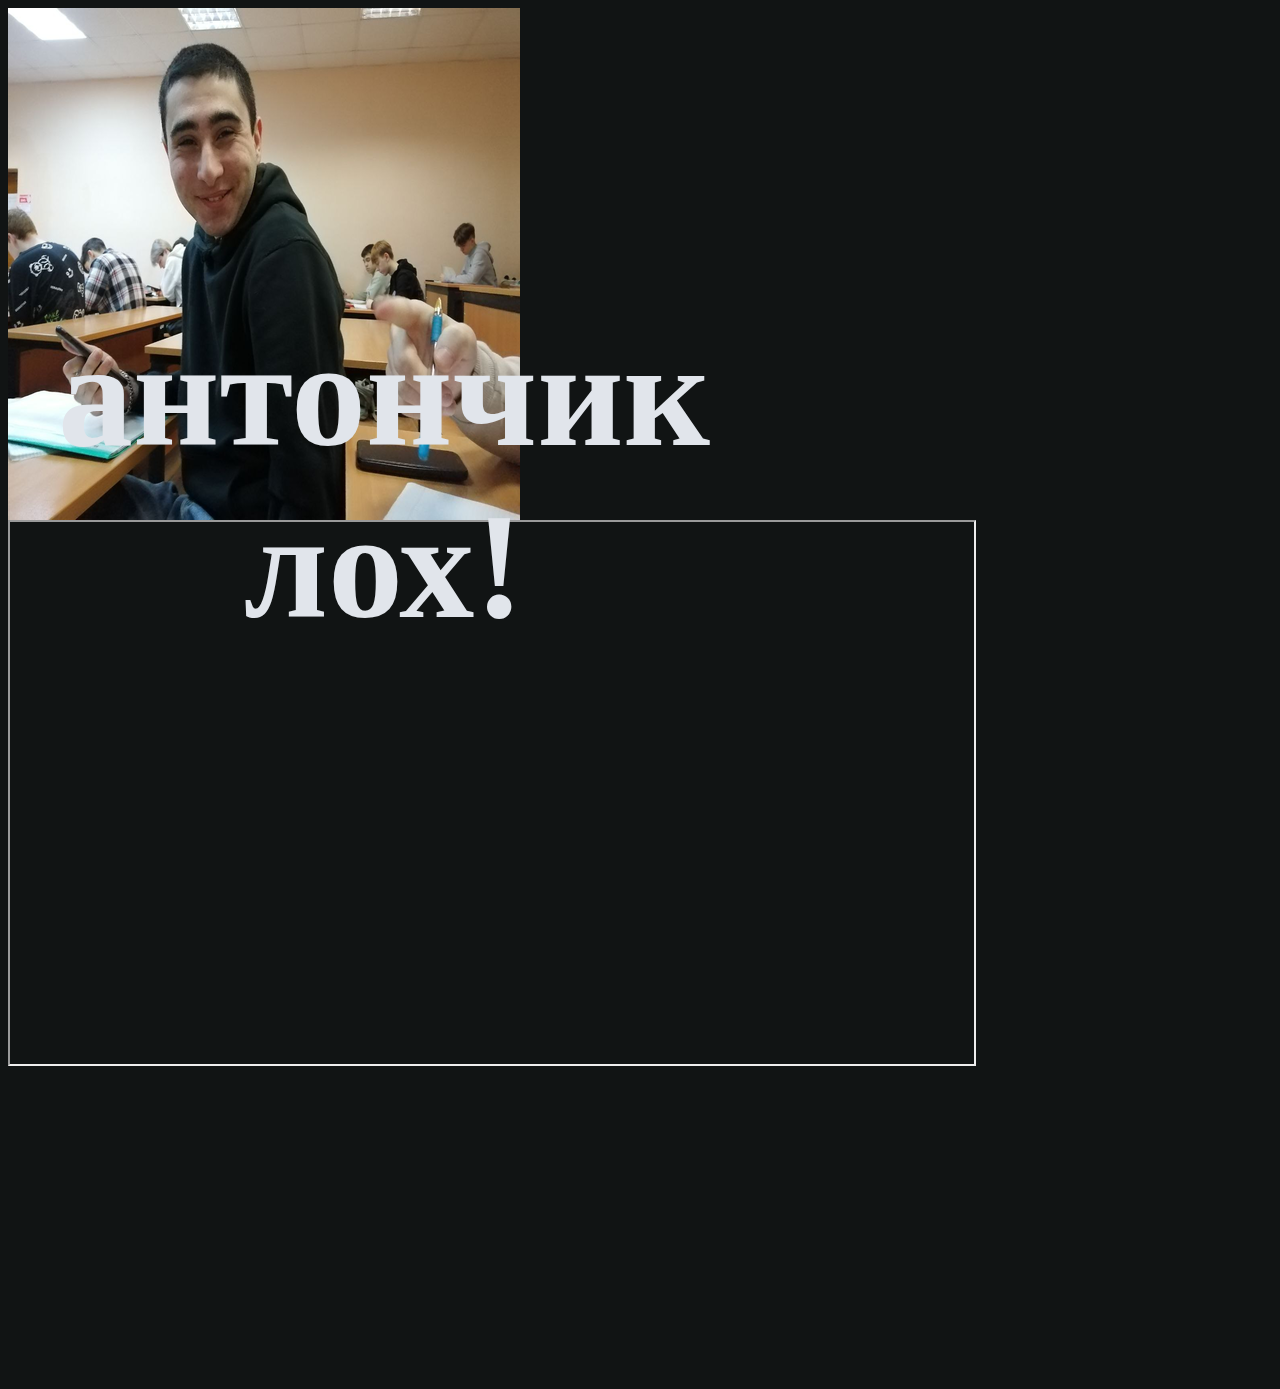
==== index.html @ d5cd3438 "Update index.html" ====
<html>

<head>
	<!-- <meta http-equiv="refresh" content="0; URL=http://www.example.com/" /> -->
	<meta http-equiv="Content-Type" content="text/html; charset=utf-8">
	<title>CSS Test</title>
	<link href="css/teststyle.css" rel="stylesheet" type="text/css">
</head>

<body bgcolor="#111414">
	<h1 class="test">антончик лох!</h1>
	<img src="img/imgonline-com-ua-Resize-nvPiNP4NtCViO.png">
        <iframe width="964" height="542" allow="encrypted-media" allowfullscreen="true" gesture="media" src="https://odysseus.ctc.ru/player/1901/515068"></iframe>
        <iframe width="560" height="315" src="//www.1tv.ru/embed/446581:11" allow="encrypted-media" frameborder="0" allowfullscreen></iframe>
</body>

</html>
---- css/teststyle.css ----
* {
    color: #1d72f2;
}

.test {
    color: #e1e5eb;
    font-size: 150;
    font-family: Verdana;
    text-align: center;
    position: absolute;
    top: 23%;
    right: 40%;
}
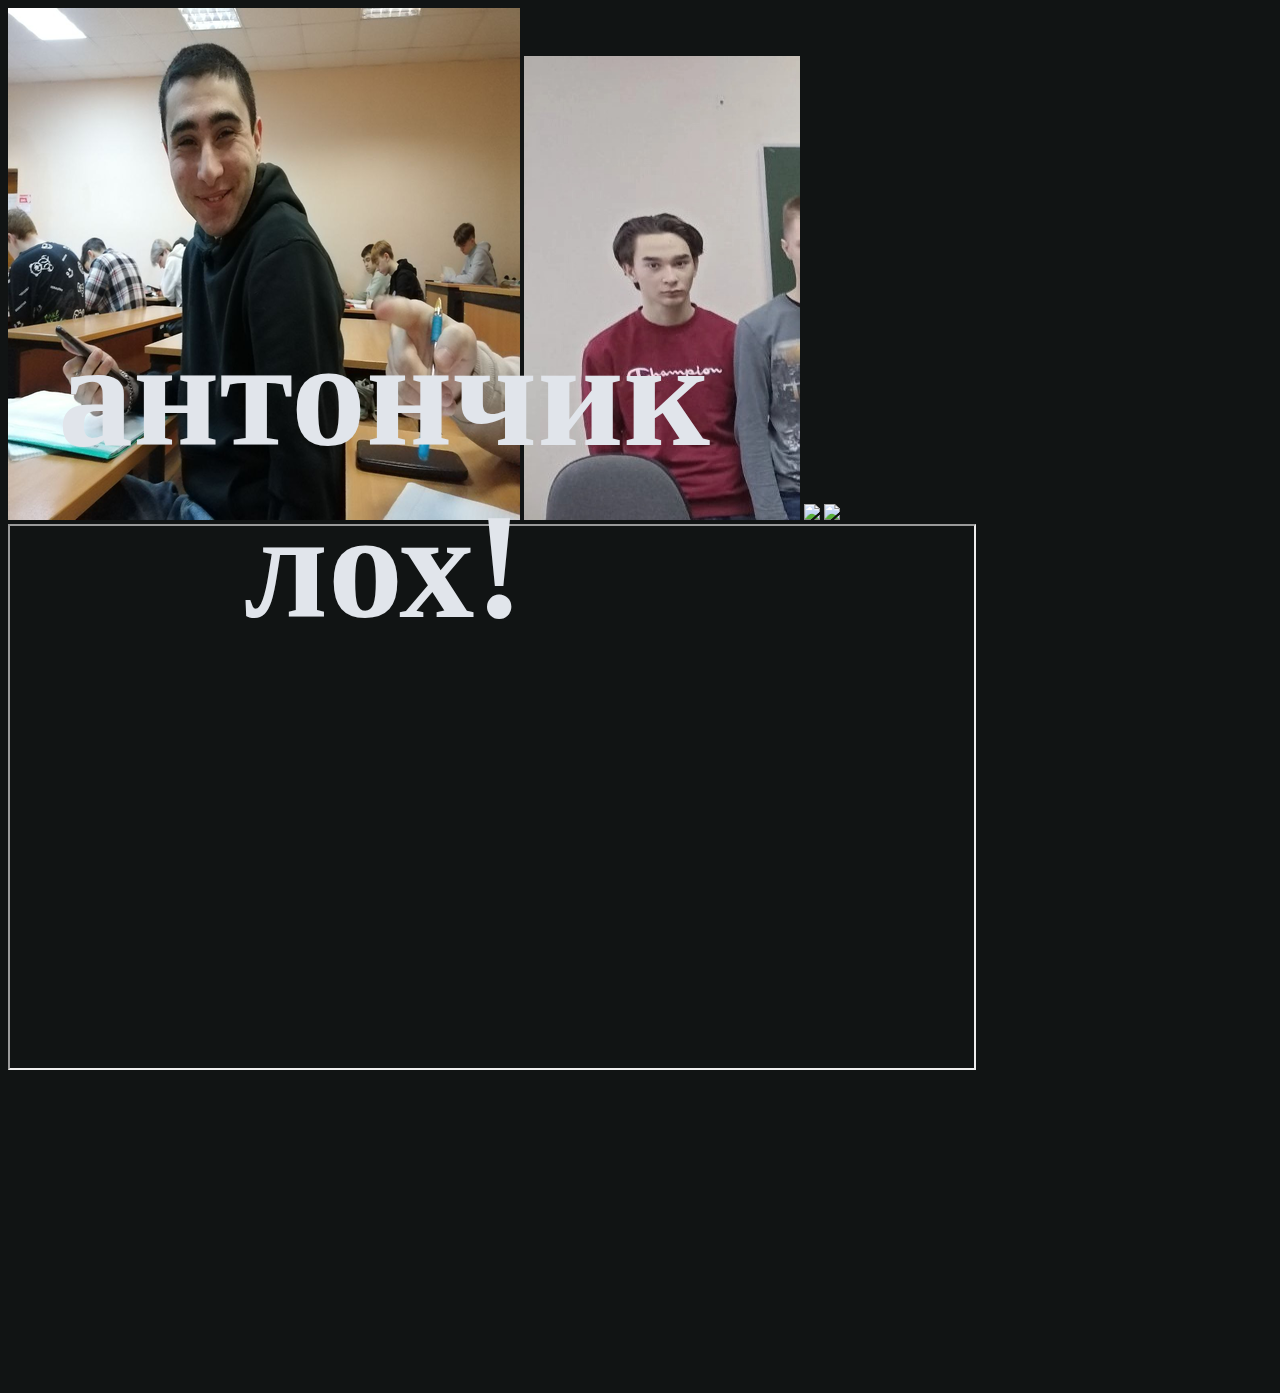
==== commit f37afaaf: "Update index.html" ====
--- a/index.html
+++ b/index.html
@@ -10,6 +10,10 @@
 <body bgcolor="#111414">
 	<h1 class="test">антончик лох!</h1>
 	<img src="img/imgonline-com-ua-Resize-nvPiNP4NtCViO.png">
+        <img src="img/IMG-20221114-105208.jpg">
+        <img src="img/imgonline-com-ua-Resize-Zxpe9UoWs1.png>
+        <img src="img/salute-colonel-ruffs.gif">
+        <img src="img/">
         <iframe width="964" height="542" allow="encrypted-media" allowfullscreen="true" gesture="media" src="https://odysseus.ctc.ru/player/1901/515068"></iframe>
         <iframe width="560" height="315" src="//www.1tv.ru/embed/446581:11" allow="encrypted-media" frameborder="0" allowfullscreen></iframe>
 </body>
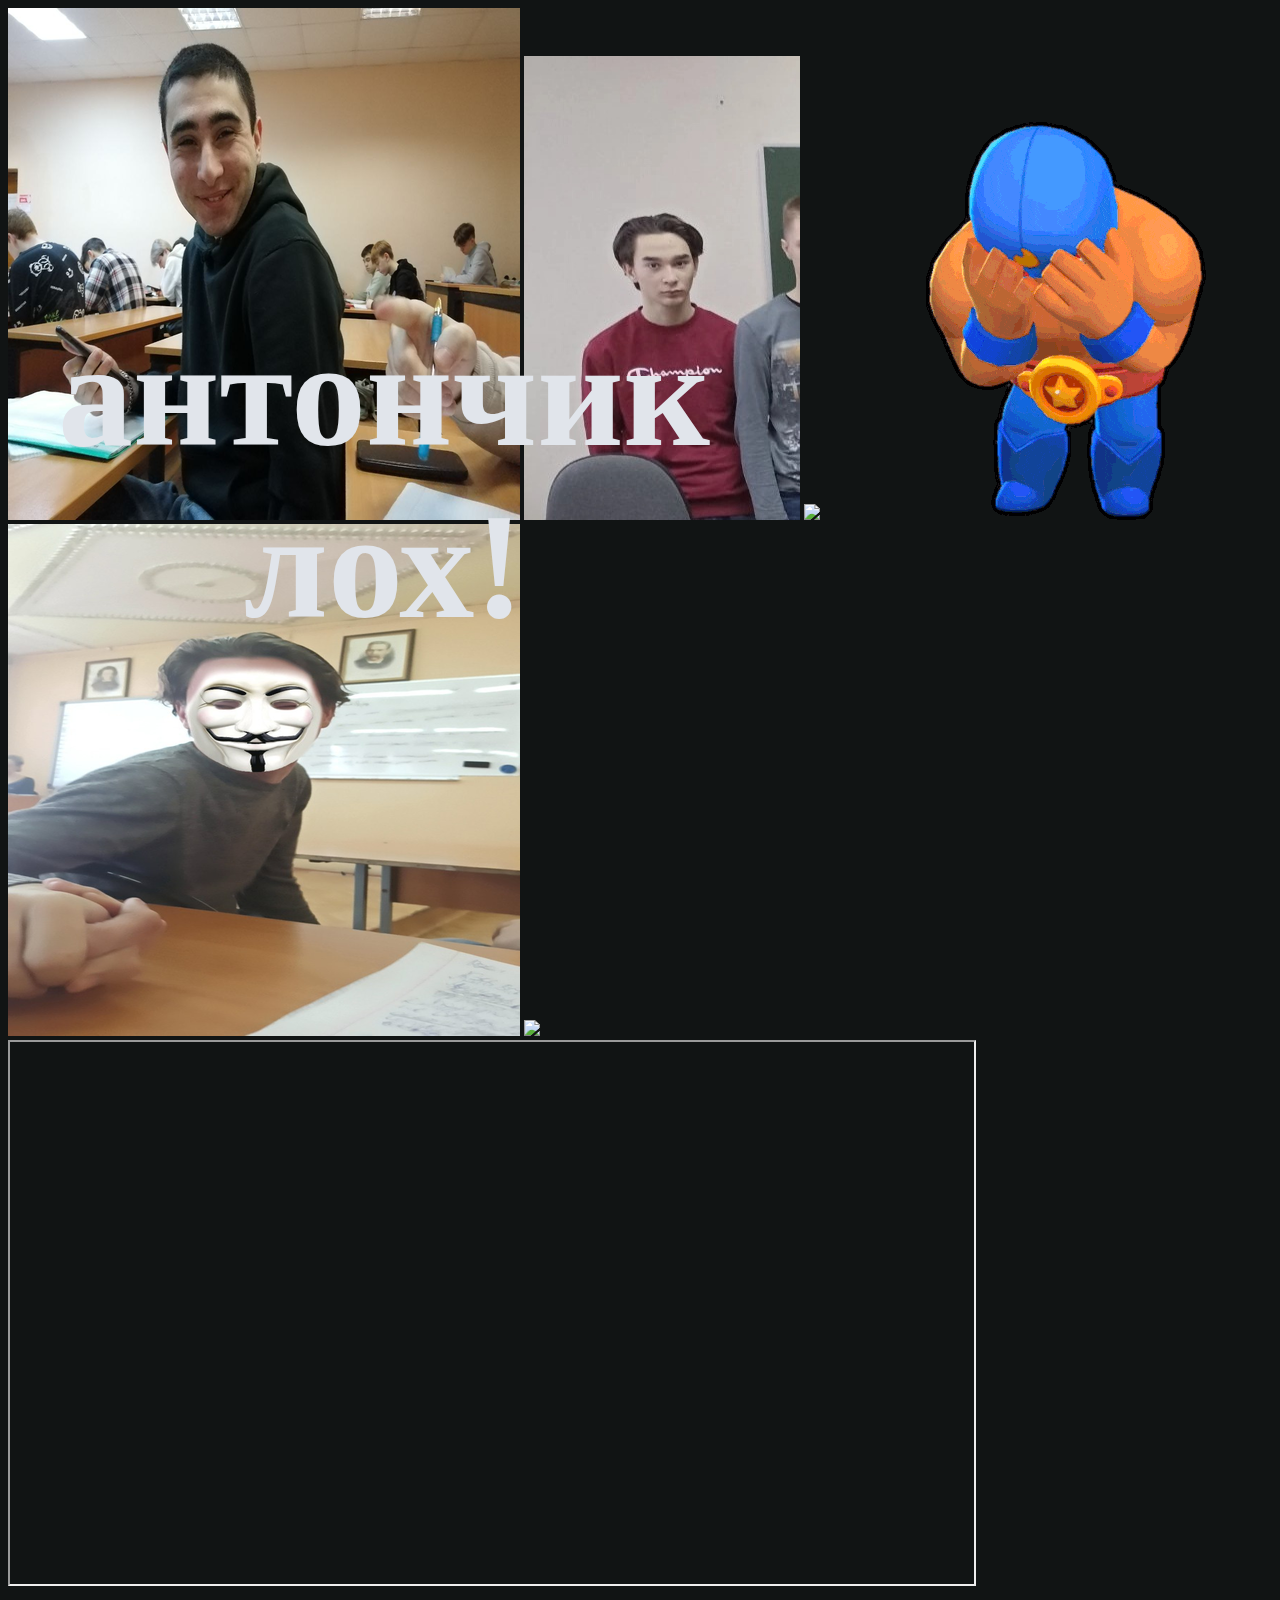
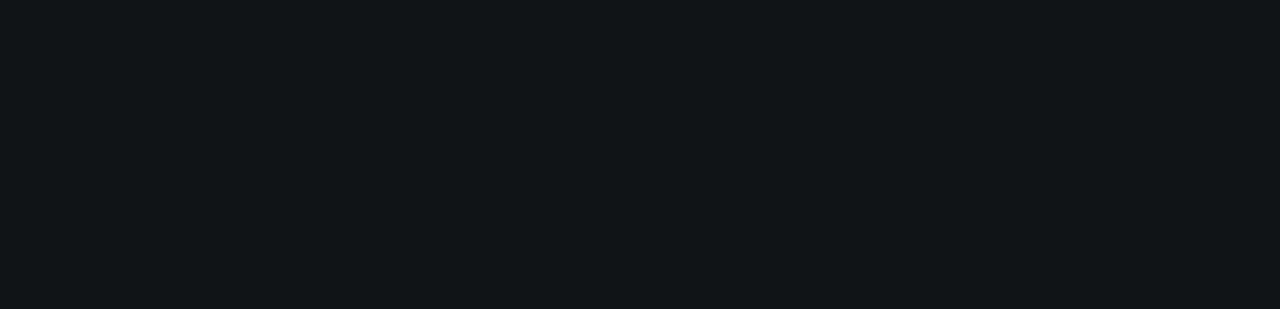
==== commit 1b849e4a: "Update index.html" ====
--- a/index.html
+++ b/index.html
@@ -13,7 +13,9 @@
         <img src="img/IMG-20221114-105208.jpg">
         <img src="img/imgonline-com-ua-Resize-Zxpe9UoWs1.png>
         <img src="img/salute-colonel-ruffs.gif">
-        <img src="img/">
+        <img src="img/crying-sad.gif">
+        <img src="img/imgonline-com-ua-Resize-W691c82g9dbXmDx.png">
+        <img src="running-hurry.gif">
         <iframe width="964" height="542" allow="encrypted-media" allowfullscreen="true" gesture="media" src="https://odysseus.ctc.ru/player/1901/515068"></iframe>
         <iframe width="560" height="315" src="//www.1tv.ru/embed/446581:11" allow="encrypted-media" frameborder="0" allowfullscreen></iframe>
 </body>
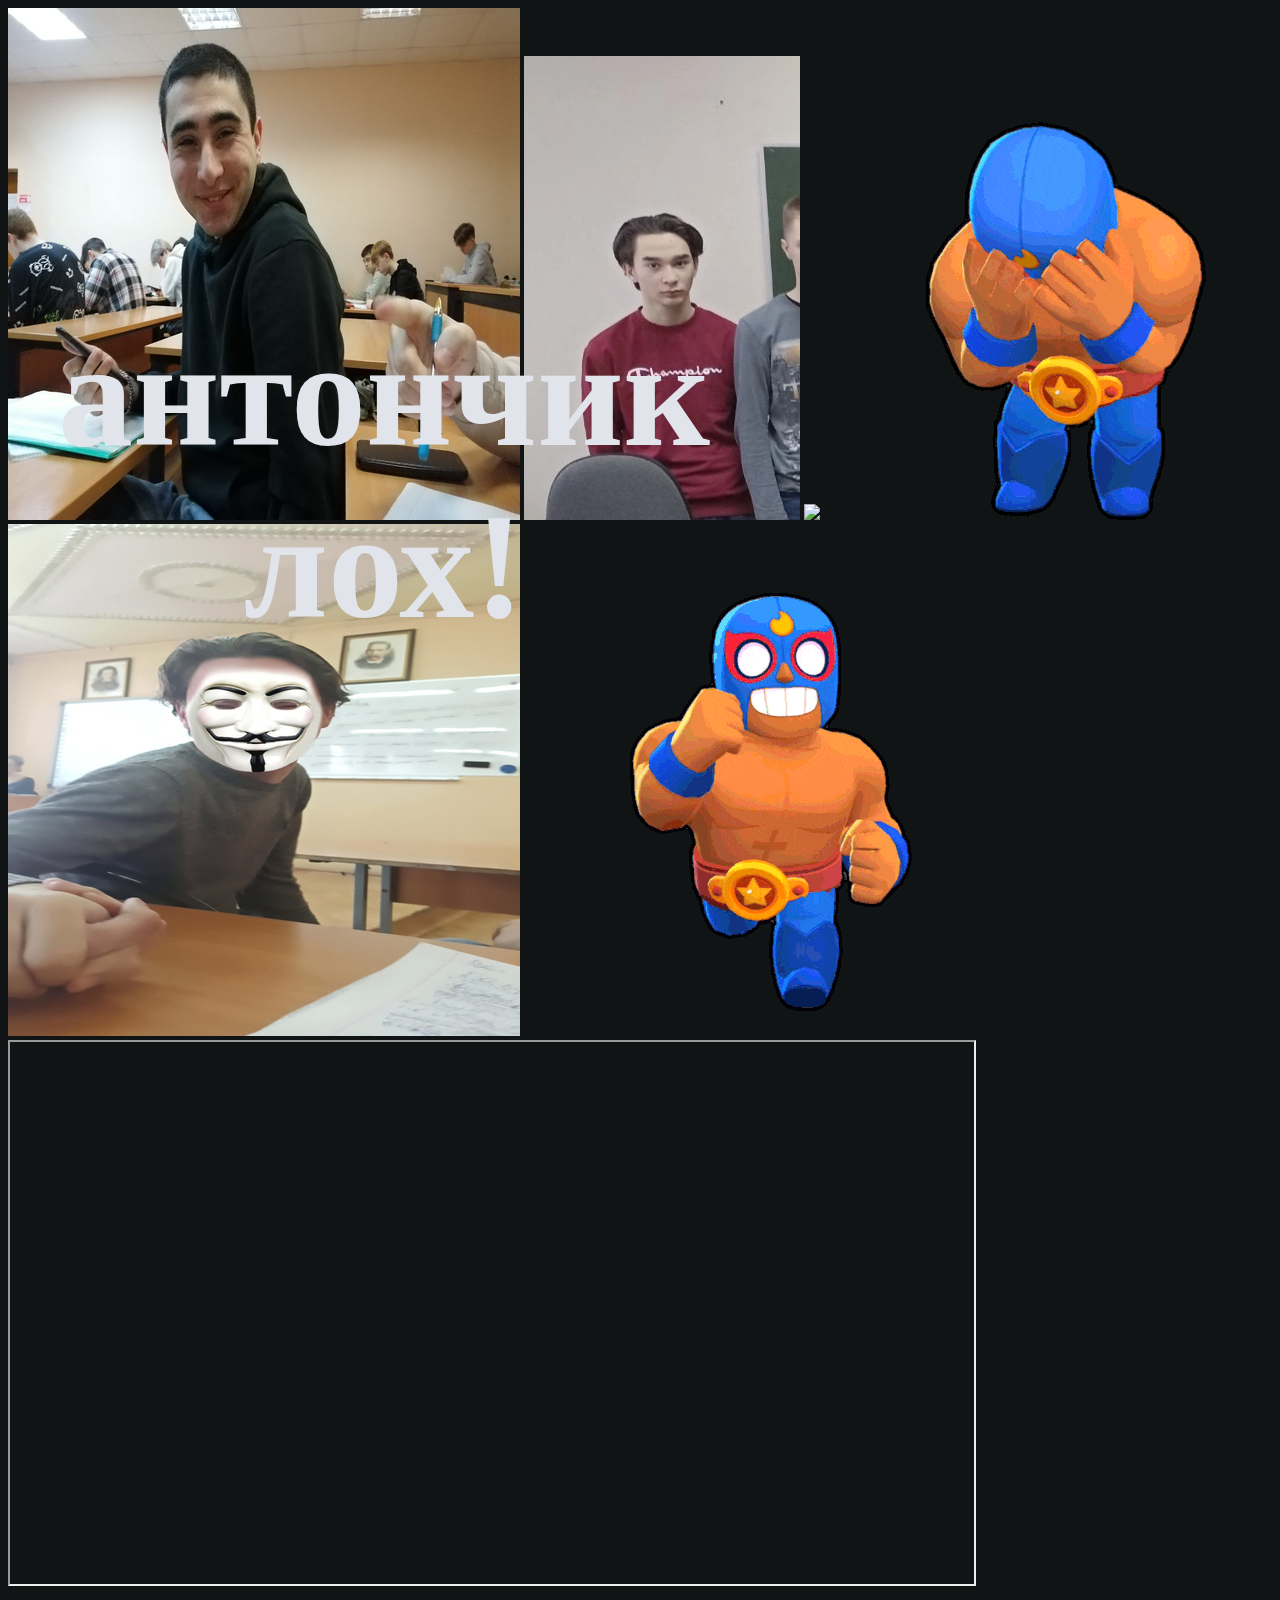
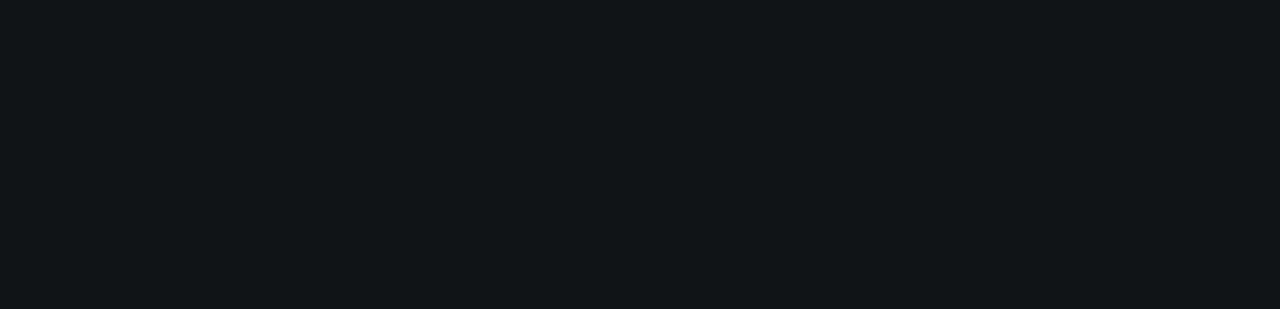
==== commit 9db8ecd6: "Update index.html" ====
--- a/index.html
+++ b/index.html
@@ -15,7 +15,7 @@
         <img src="img/salute-colonel-ruffs.gif">
         <img src="img/crying-sad.gif">
         <img src="img/imgonline-com-ua-Resize-W691c82g9dbXmDx.png">
-        <img src="running-hurry.gif">
+        <img src="img/running-hurry.gif">
         <iframe width="964" height="542" allow="encrypted-media" allowfullscreen="true" gesture="media" src="https://odysseus.ctc.ru/player/1901/515068"></iframe>
         <iframe width="560" height="315" src="//www.1tv.ru/embed/446581:11" allow="encrypted-media" frameborder="0" allowfullscreen></iframe>
 </body>
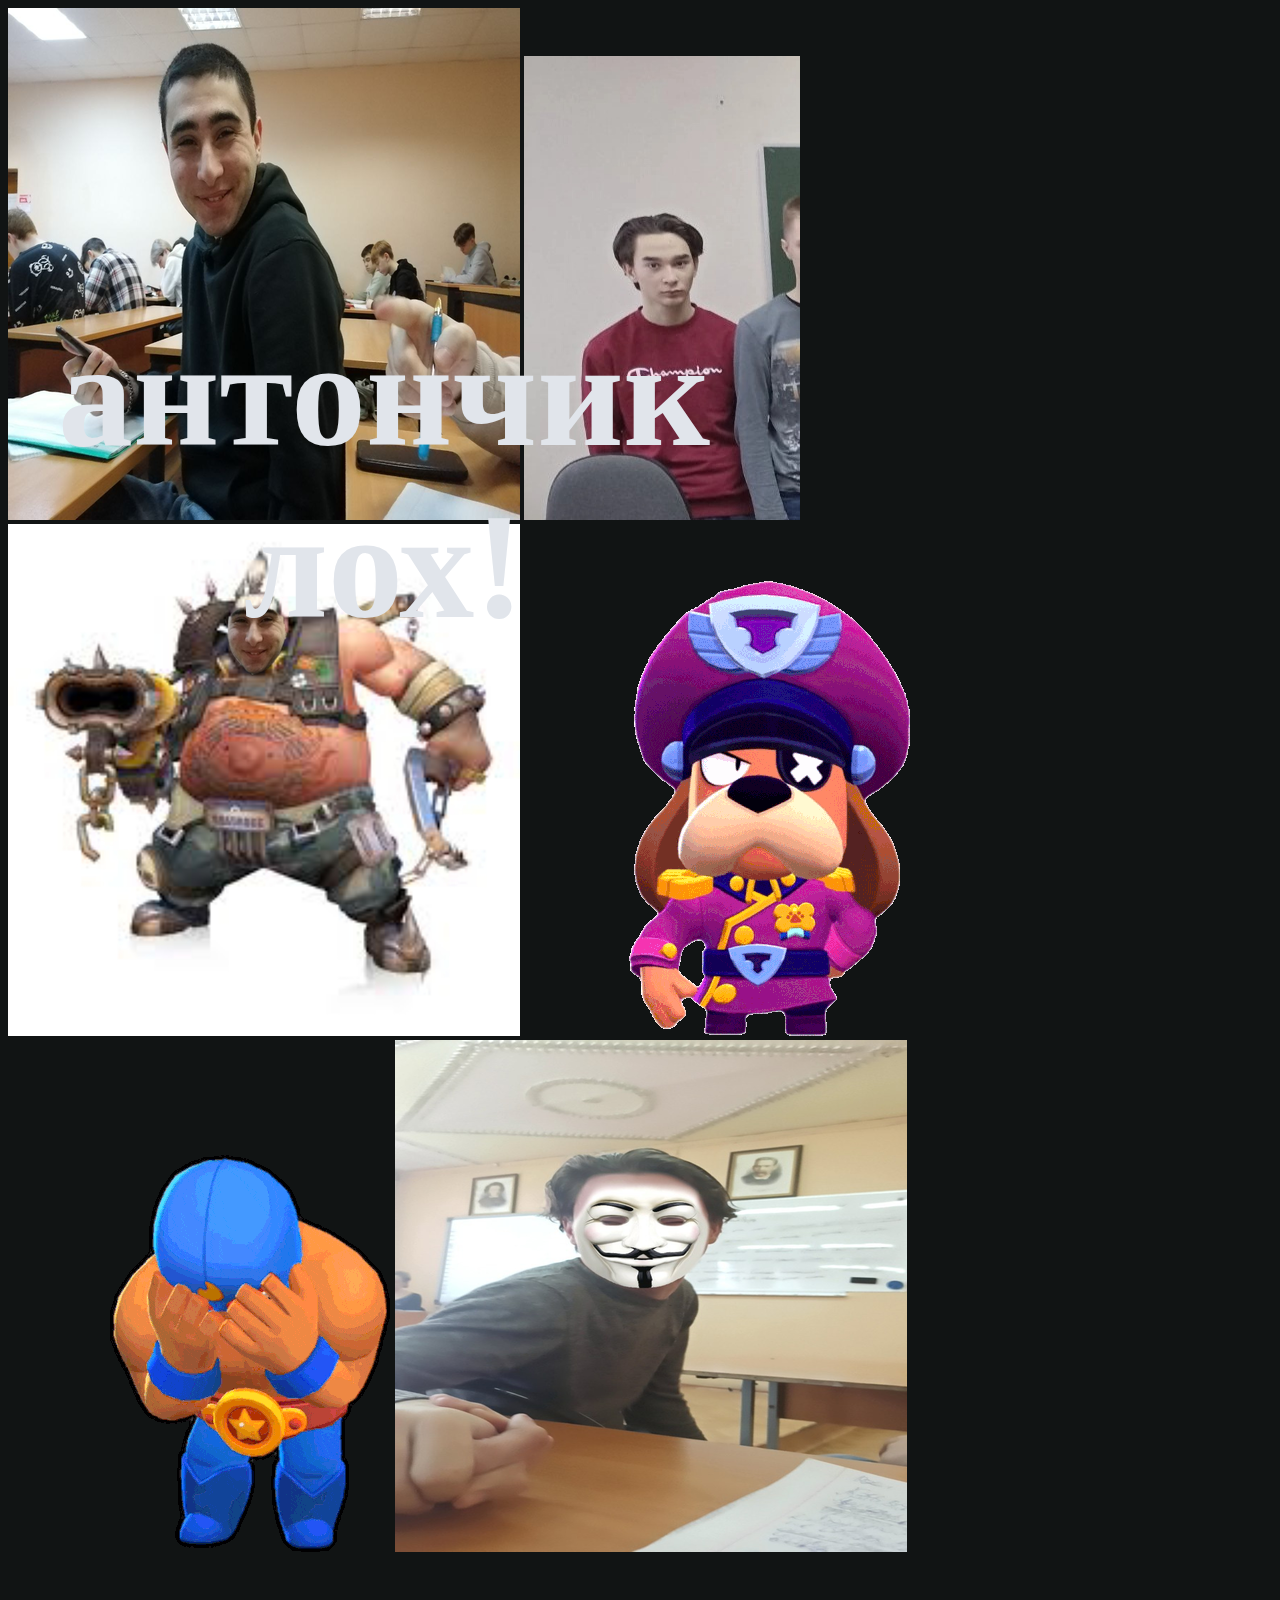
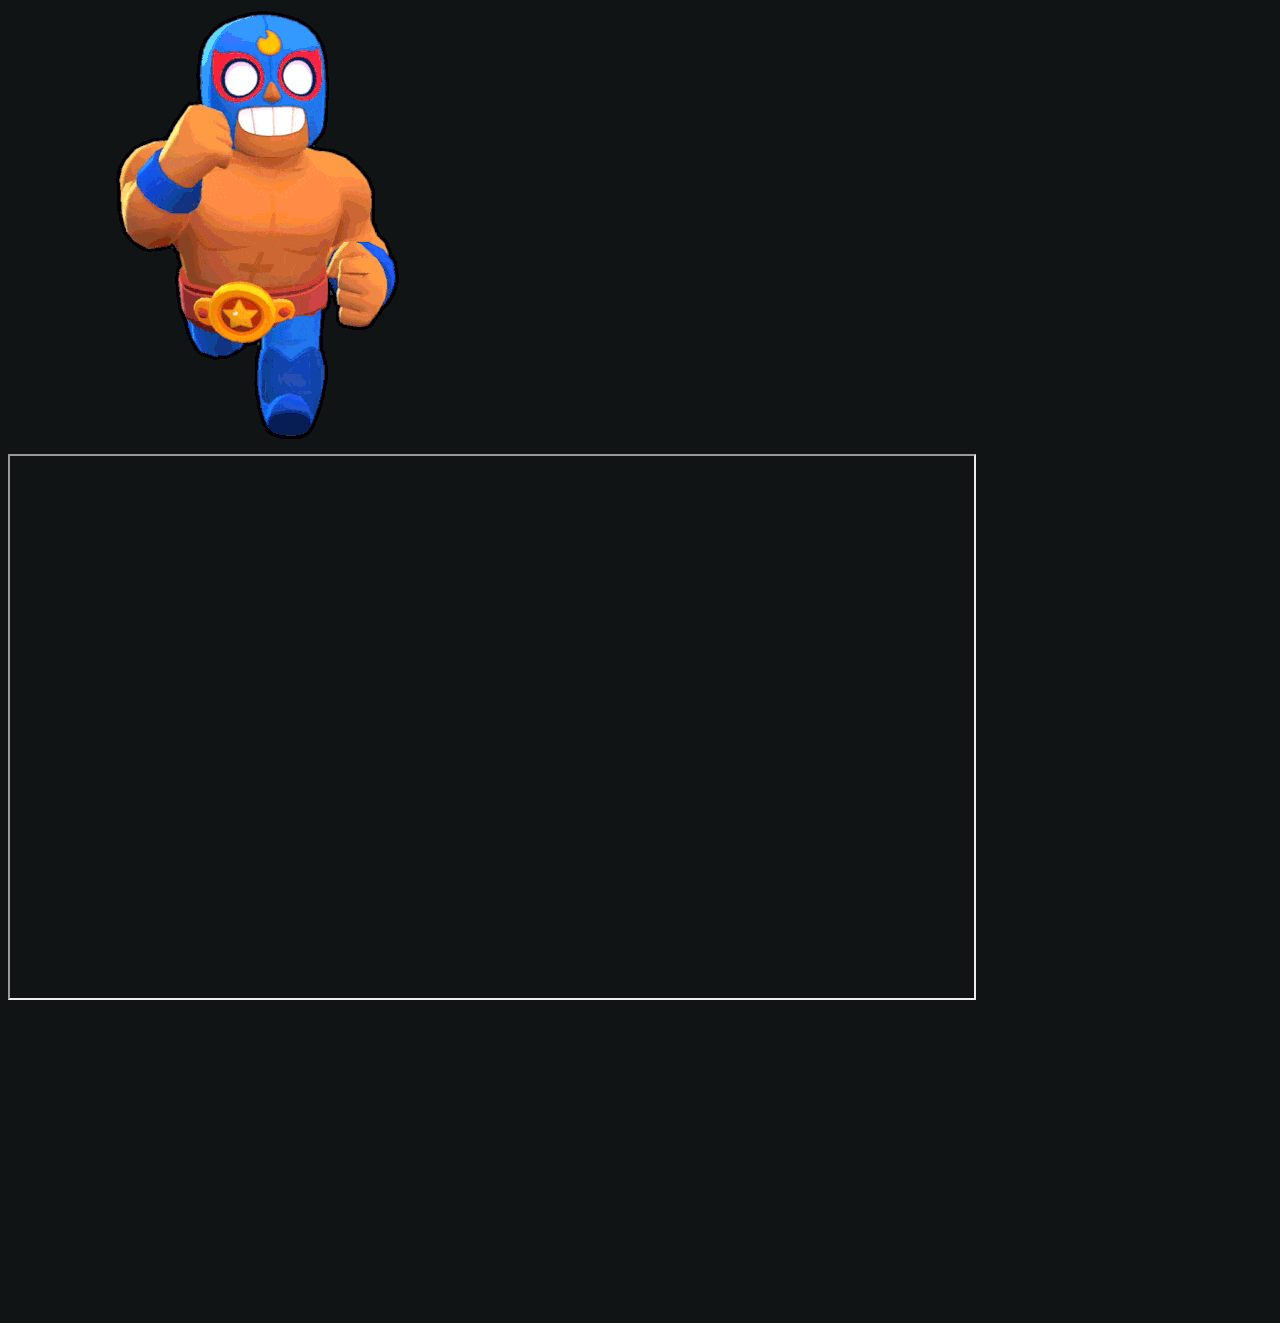
==== commit 6a1fa284: "Update index.html" ====
--- a/index.html
+++ b/index.html
@@ -11,7 +11,7 @@
 	<h1 class="test">антончик лох!</h1>
 	<img src="img/imgonline-com-ua-Resize-nvPiNP4NtCViO.png">
         <img src="img/IMG-20221114-105208.jpg">
-        <img src="img/imgonline-com-ua-Resize-Zxpe9UoWs1.png>
+        <img src="img/imgonline-com-ua-Resize-Zxpe9UoWs1.png">
         <img src="img/salute-colonel-ruffs.gif">
         <img src="img/crying-sad.gif">
         <img src="img/imgonline-com-ua-Resize-W691c82g9dbXmDx.png">
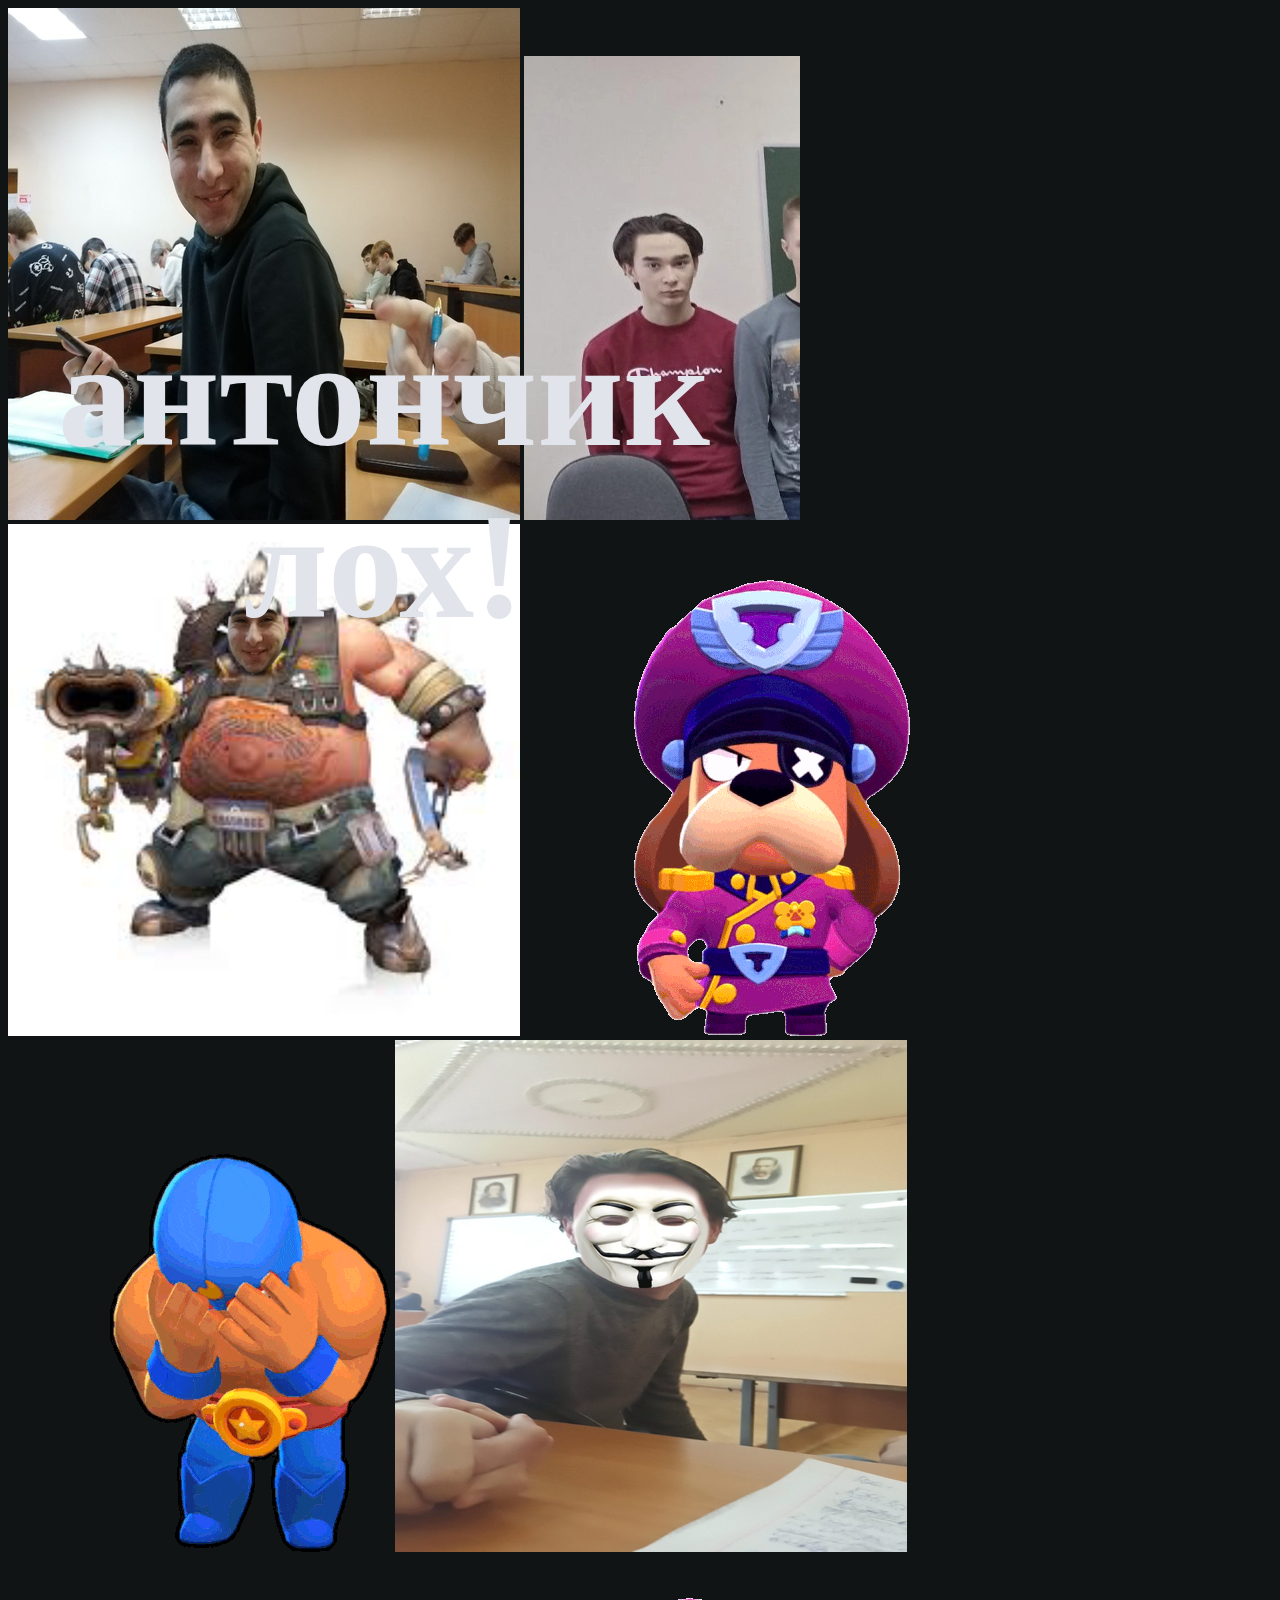
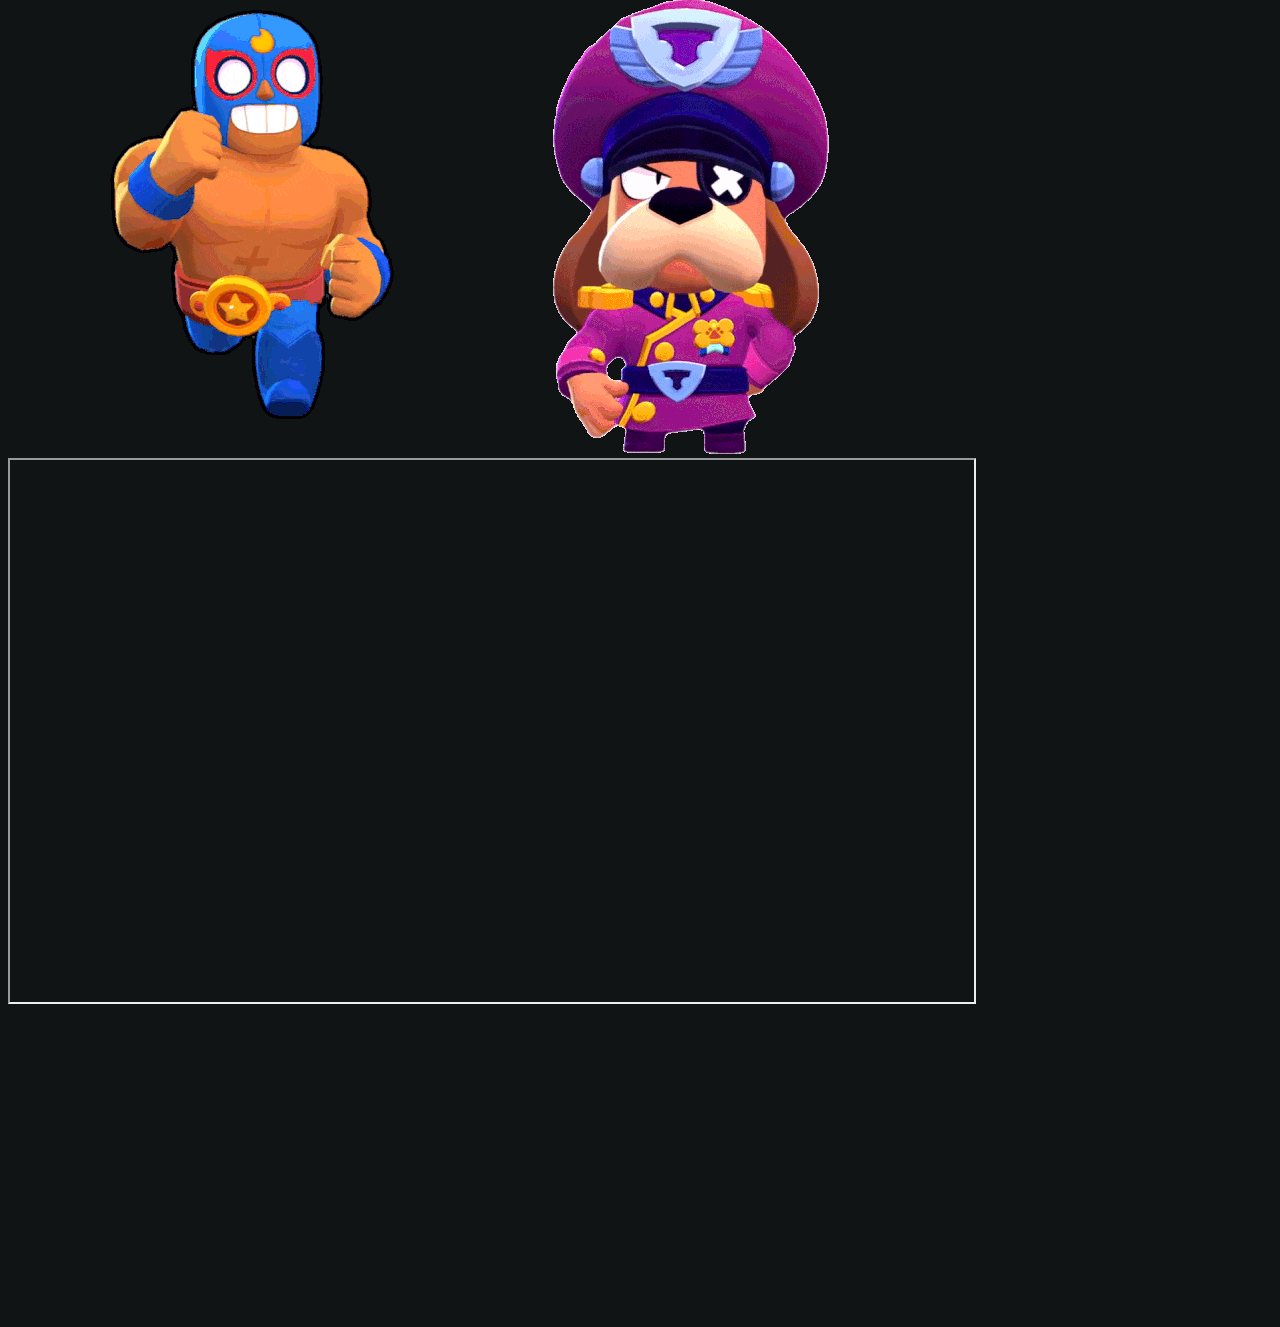
==== commit b0bbe81a: "Update index.html" ====
--- a/index.html
+++ b/index.html
@@ -16,6 +16,7 @@
         <img src="img/crying-sad.gif">
         <img src="img/imgonline-com-ua-Resize-W691c82g9dbXmDx.png">
         <img src="img/running-hurry.gif">
+        <img src="img/salute-colonel-ruffs.gif">
         <iframe width="964" height="542" allow="encrypted-media" allowfullscreen="true" gesture="media" src="https://odysseus.ctc.ru/player/1901/515068"></iframe>
         <iframe width="560" height="315" src="//www.1tv.ru/embed/446581:11" allow="encrypted-media" frameborder="0" allowfullscreen></iframe>
 </body>
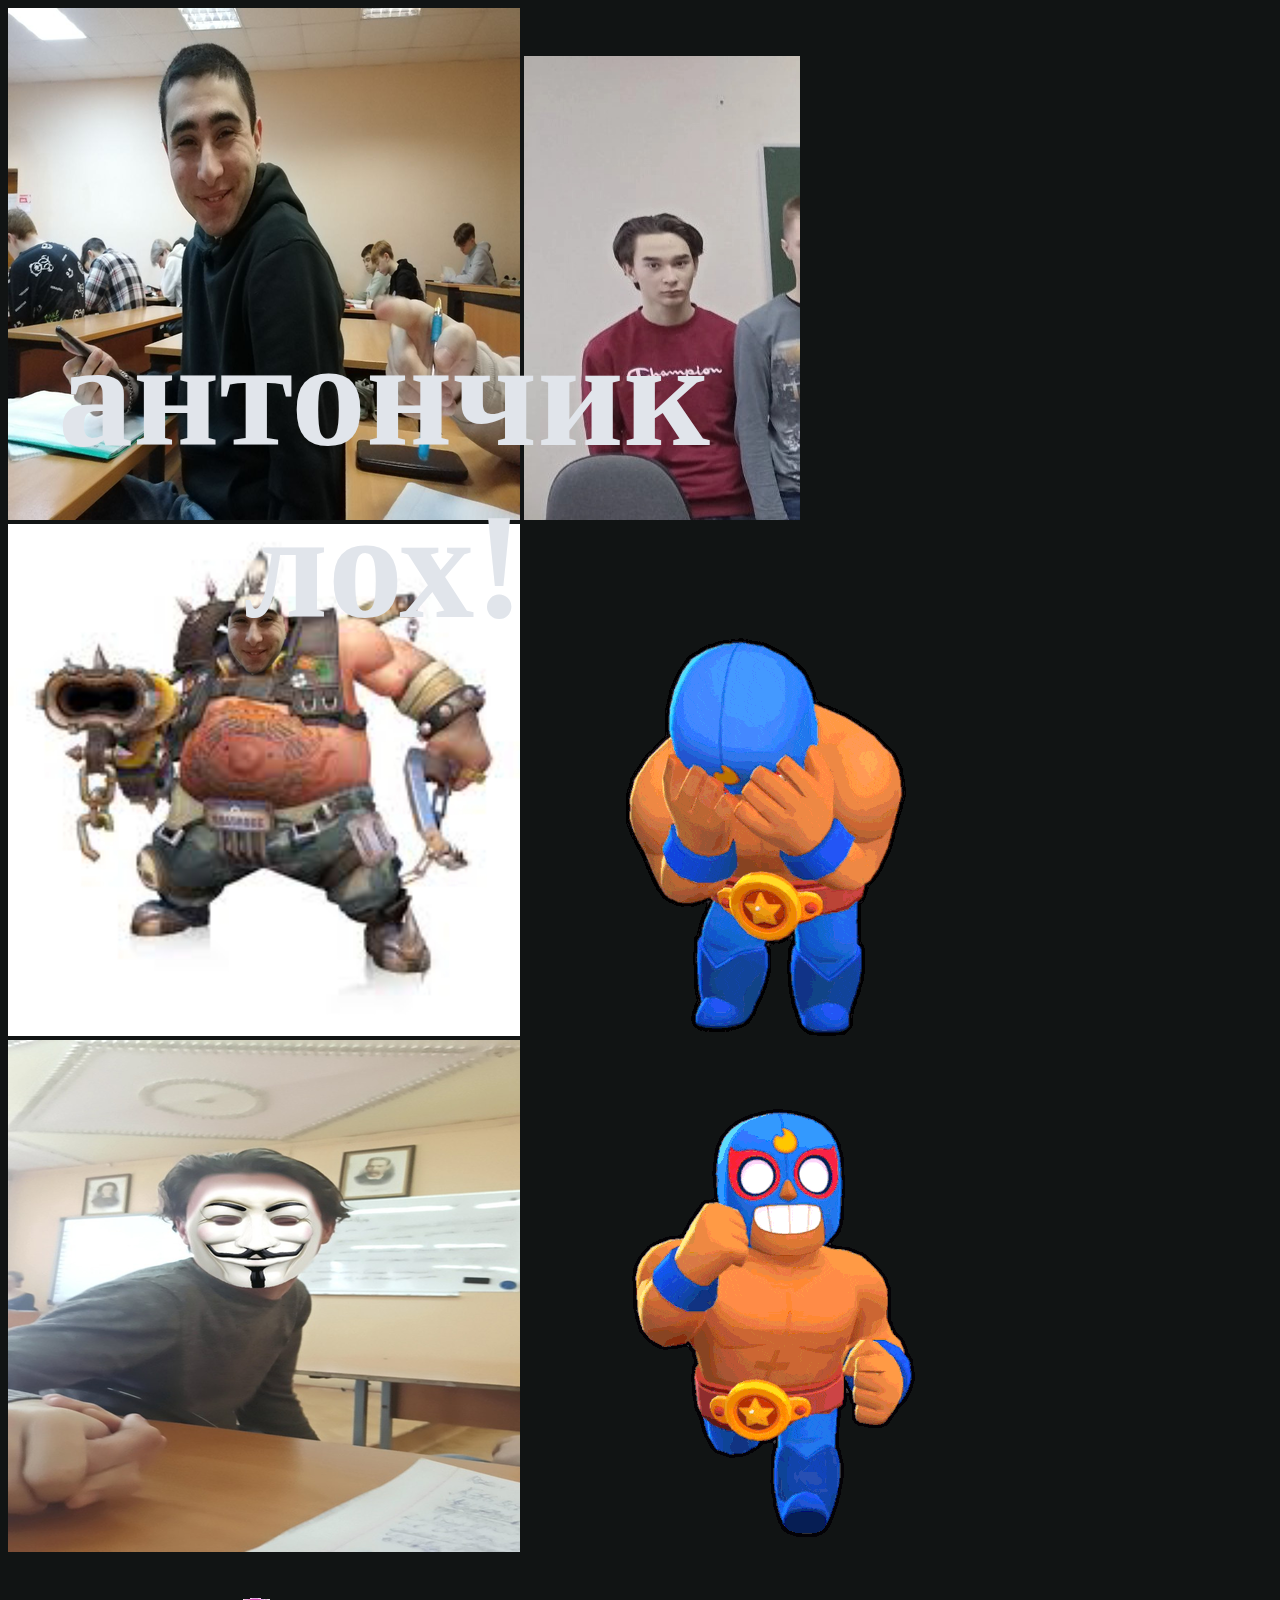
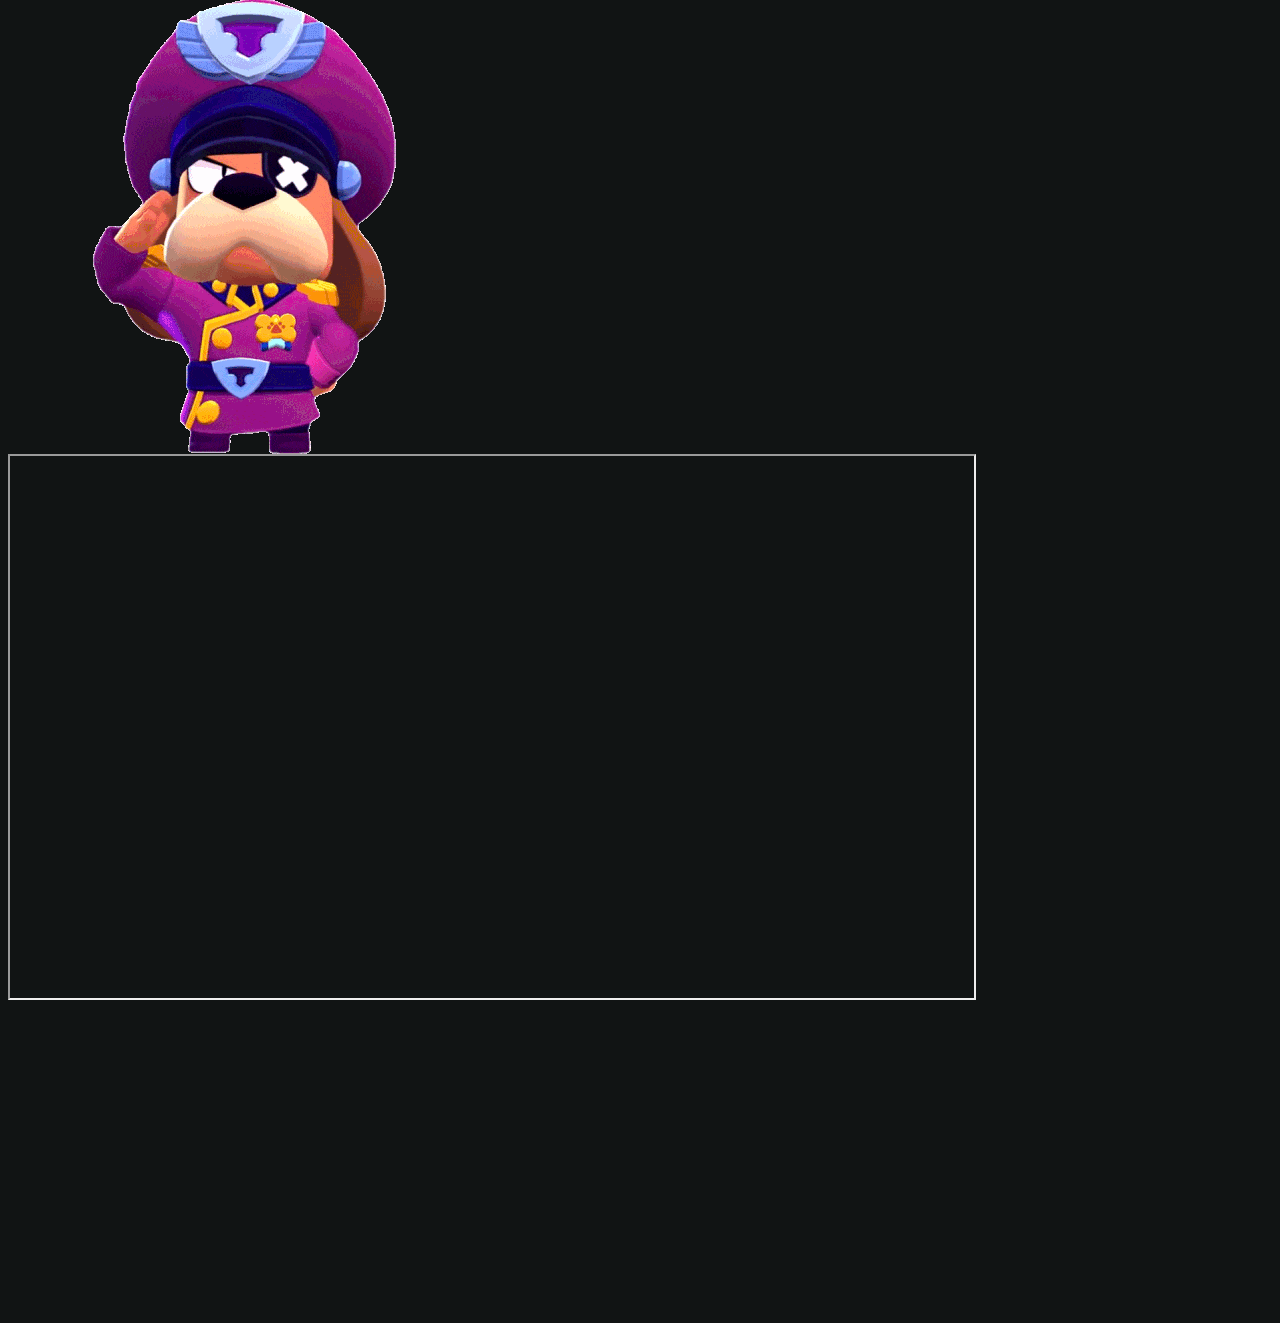
==== commit 5b885cd3: "Update index.html" ====
--- a/index.html
+++ b/index.html
@@ -12,7 +12,6 @@
 	<img src="img/imgonline-com-ua-Resize-nvPiNP4NtCViO.png">
         <img src="img/IMG-20221114-105208.jpg">
         <img src="img/imgonline-com-ua-Resize-Zxpe9UoWs1.png">
-        <img src="img/salute-colonel-ruffs.gif">
         <img src="img/crying-sad.gif">
         <img src="img/imgonline-com-ua-Resize-W691c82g9dbXmDx.png">
         <img src="img/running-hurry.gif">
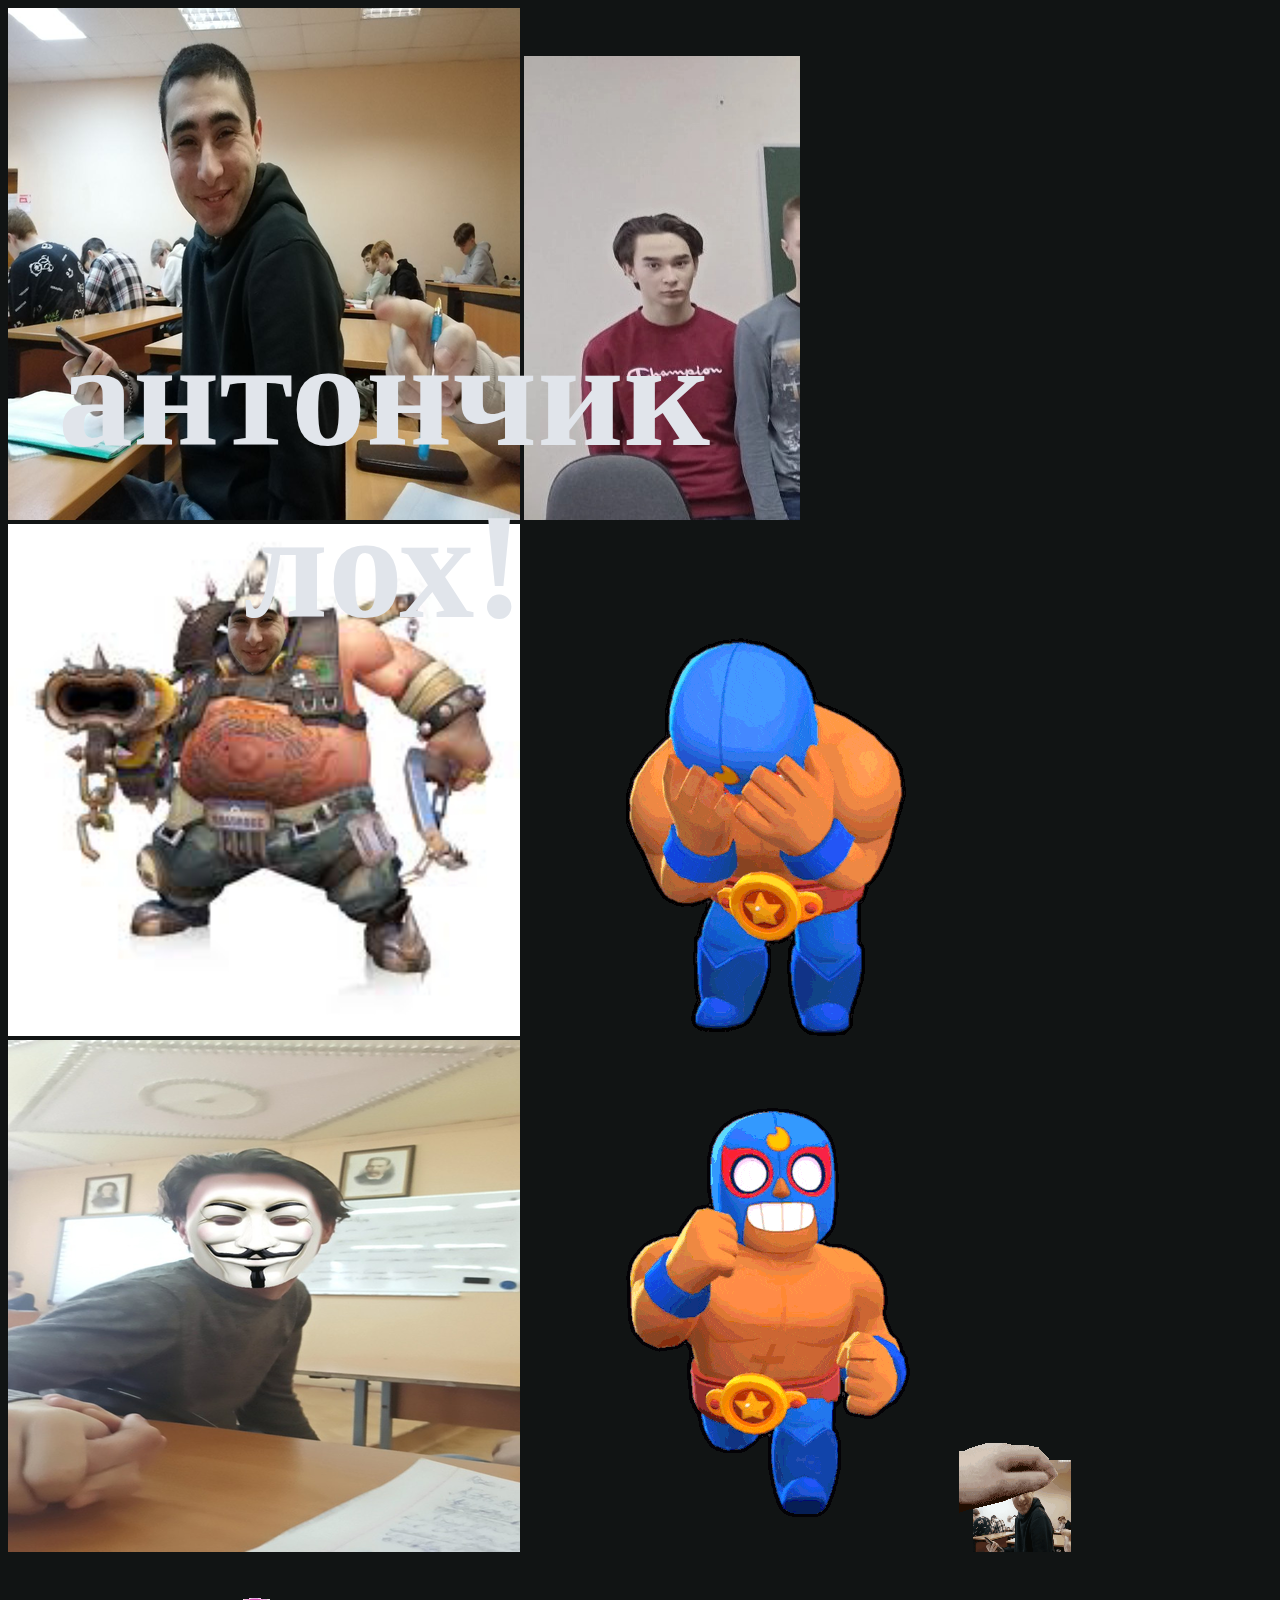
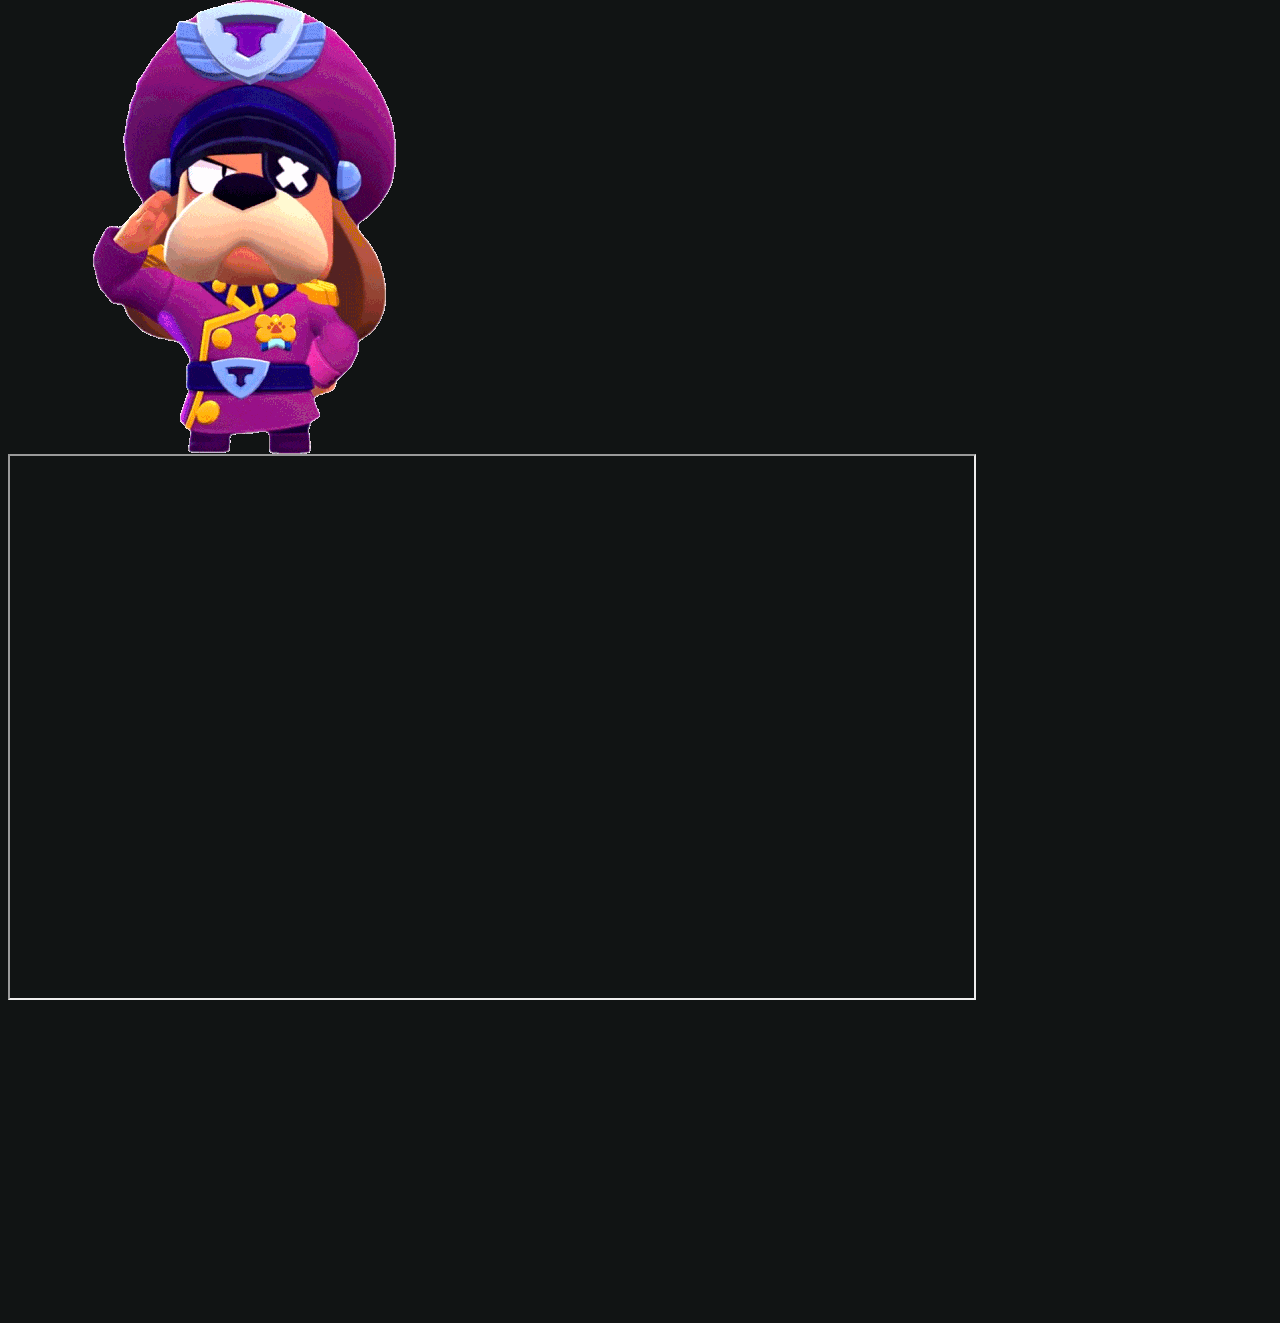
==== commit 851249d5: "Update index.html" ====
--- a/index.html
+++ b/index.html
@@ -15,6 +15,7 @@
         <img src="img/crying-sad.gif">
         <img src="img/imgonline-com-ua-Resize-W691c82g9dbXmDx.png">
         <img src="img/running-hurry.gif">
+        <img src="img/tipa2.gif">
         <img src="img/salute-colonel-ruffs.gif">
         <iframe width="964" height="542" allow="encrypted-media" allowfullscreen="true" gesture="media" src="https://odysseus.ctc.ru/player/1901/515068"></iframe>
         <iframe width="560" height="315" src="//www.1tv.ru/embed/446581:11" allow="encrypted-media" frameborder="0" allowfullscreen></iframe>
